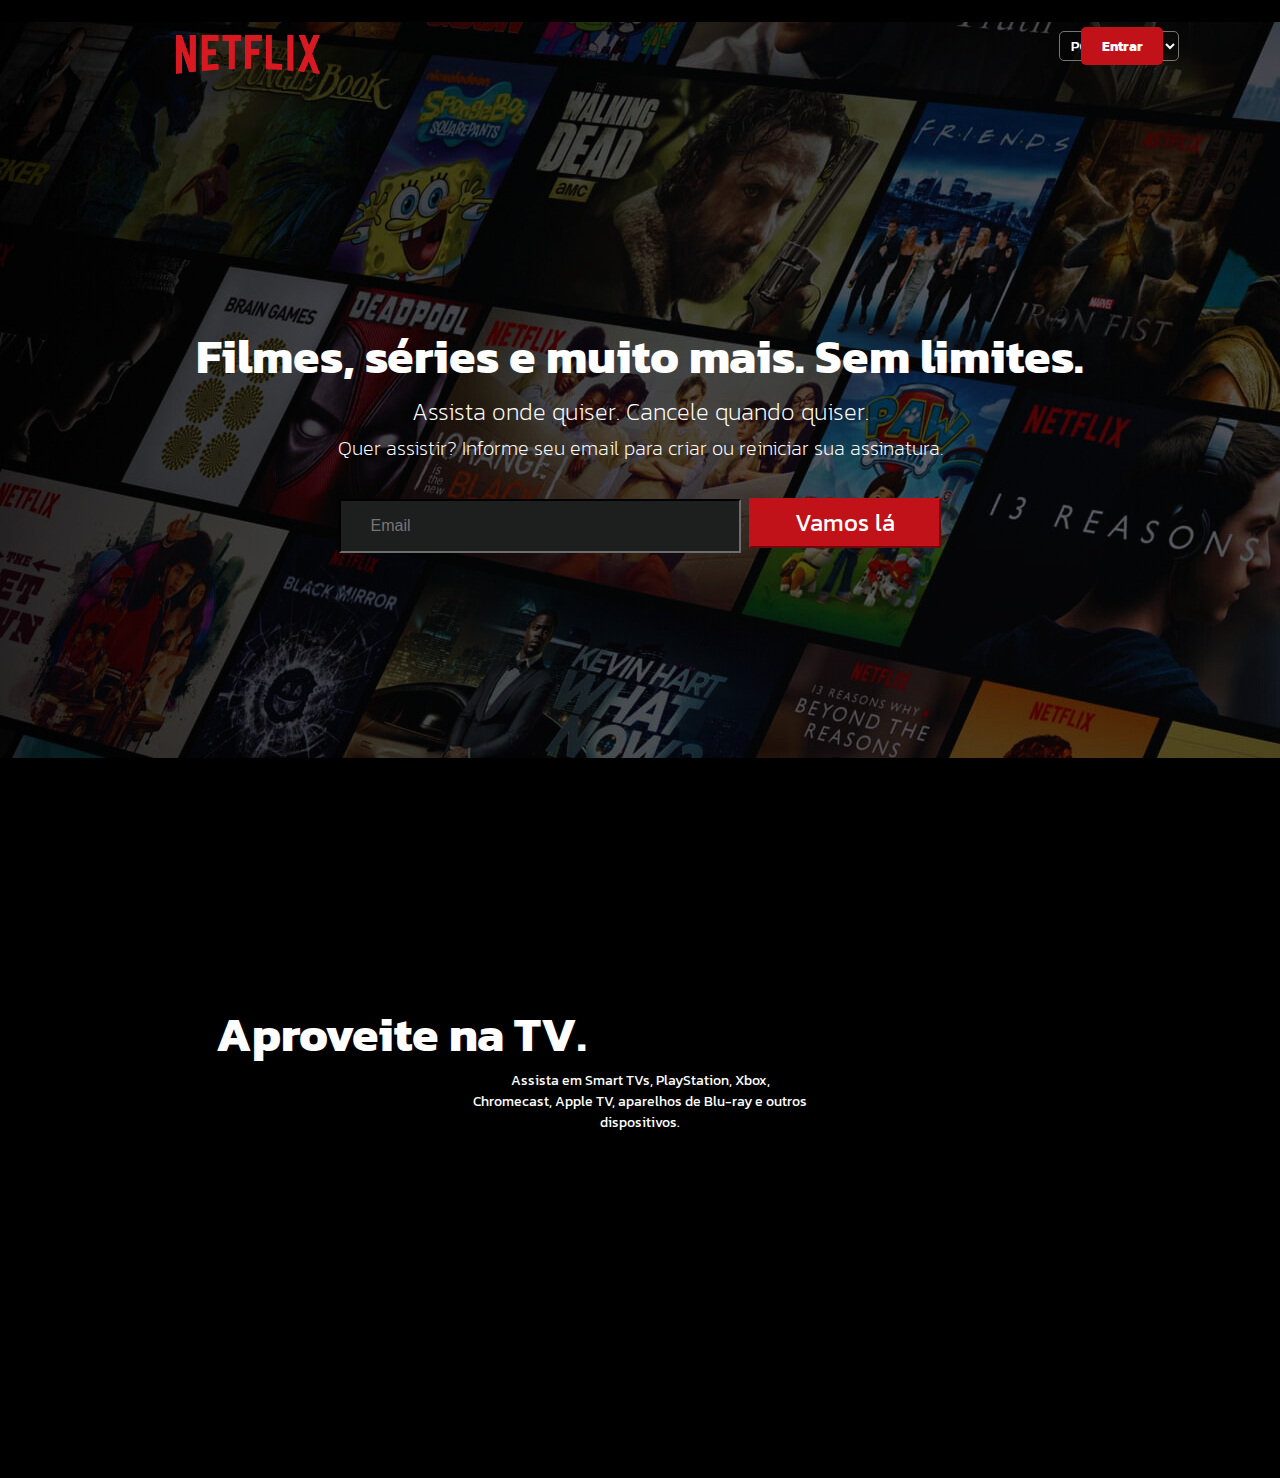
==== index.html @ 1e2030df "Add files via upload" ====
<!DOCTYPE html>
<html lang="en">
<head>
    <meta charset="UTF-8">
    <meta http-equiv="X-UA-Compatible" content="IE=edge">
    <meta name="viewport" content="width=device-width, initial-scale=1.0">
    <title>Document</title>
    <link rel="shortcut icon" href="imagens/favicon.ico" type="image/x-icon">
     <link rel="stylesheet" href="https://cdnjs.cloudflare.com/ajax/libs/font-awesome/6.4.0/css/all.min.css" integrity="sha512-iecdLmaskl7CVkqkXNQ/ZH/XLlvWZOJyj7Yy7tcenmpD1ypASozpmT/E0iPtmFIB46ZmdtAc9eNBvH0H/ZpiBw==" crossorigin="anonymous" referrerpolicy="no-referrer" />
    <link rel="preconnect" href="https://fonts.googleapis.com">
    <link rel="preconnect" href="https://fonts.gstatic.com" crossorigin>
    <link href="https://fonts.googleapis.com/css2?family=Kanit:ital,wght@0,100;0,200;0,400;0,700;0,900;1,800;1,900&family=Merriweather+Sans:wght@700&family=Qwitcher+Grypen&family=Rajdhani:wght@600&display=swap" rel="stylesheet">
     <link rel="stylesheet" href="style.css">
</head>
<body>
     <div id="primeira-parte">
         
            <ul>
                <li><img src="imagens/logo.netflix.png" alt="logo netflix" id="flix"></li>
                <li><div id="portugues">
                    <select name="" id="opções">
                        <option value=""><p> <i class="fa-solid fa-globe"></i> Português</p></option>
                        <option value="">English</option>
                    </select>
                </div></li>
                <li><div id="entrar">
                    <p><strong>Entrar</strong></p>
                </div></li>
            </ul>
         <h1>Filmes, séries e muito mais. Sem limites. </h1>
         <h2>Assista onde quiser. Cancele quando quiser. </h2>
         <h3>Quer assistir? Informe seu email para criar ou reiniciar sua assinatura.</h3>
         <input type="email" name="" id="email" tabindex="-1" placeholder="Email"> <input type="button" value="Vamos lá" placeholder="Vamos lá" id="vamos">
     </div>
    <div id="segunda-parte">
        <h1 id="h12">Aproveite na TV.</h1>
        <p>Assista em Smart TVs, PlayStation, Xbox,<br> Chromecast, Apple TV, aparelhos de Blu-ray e outros <br> dispositivos.</p>

    </div>
    
</body>
</html>
---- style.css ----
@charset "UTF-8";
*{
    padding: 0;
    margin: 0;
}
body{
    
    background-color: black;
    color: #FFFFFF;
    font-family: 'Kanit', sans-serif;
    text-align: center;
}
#primeira-parte{
    background-image: url(imagens/Netflix-Background.jpg) ;
    height: 46em;
}
ul{
    display: flex;
    width: 84%;
    
    align-items: center;
    justify-content: space-between;
    margin-left: 11em;
    margin-top: 1.4em;
}
ul li{
    display: inline-block;
    list-style: none;
    margin: 10 2px;
    margin-top: -10px;
    
}
p{
    color: white;
    font-size: 14px;
    
}
h1{
    text-align: center;
    margin-top: 5em;
    font-size: 48px;
    
}
h2{
    text-align: center;
    margin-top: 0.1em;
    font-size: 24px;
    font-weight: 200;
}
h3{
    font-weight: 200;
    text-align: center;
    font-size: 20px;
    margin: 0.2em;
}
#email{
    margin-top: 2em;
    background-color: #1D1E1E;
    color: #FFFFFF;
    width: 23em;
    height: 50px;
    text-align: initial;
    border-color: #191919;
    font-size: 16px;
    padding-left: 30px;

}
#vamos{
    width: 8em;
    height: 50px;
    margin-left: 0.2em;
    background-color: #C11119;
    font-family: 'Kanit', sans-serif;
    font-weight: 400;
    font-size: 24px;
    color: white;
    border-color: #C11119;
    outline: 0;
    
}

#opções{

        font-weight: bold;
        color: #fff ;
        background: #00000000 ;
        text-transform: uppercase;
        border-radius: 5px;
        width: 9em;
        height: 30px;
        text-align: center;
        margin-left: 50em;
        
}
#entrar{
    background-color: #C11119;
    width: 4em;
    text-align: center;
    height: 20px;
    padding: 9px;
    border-radius: 5px;
    margin-left: -170px;
    
   
}
#entrar:hover{
    background-color: #76090f;
}
#flix{
    width: 9em;
    margin-top: 1.4em;
}
#segunda-parte{
    background-color: #000000;
    height: 30em;
    box-shadow: 15px 15px 15px #000000;
}
#h12{
    text-align: left;
    margin-left: 4.5em;
}
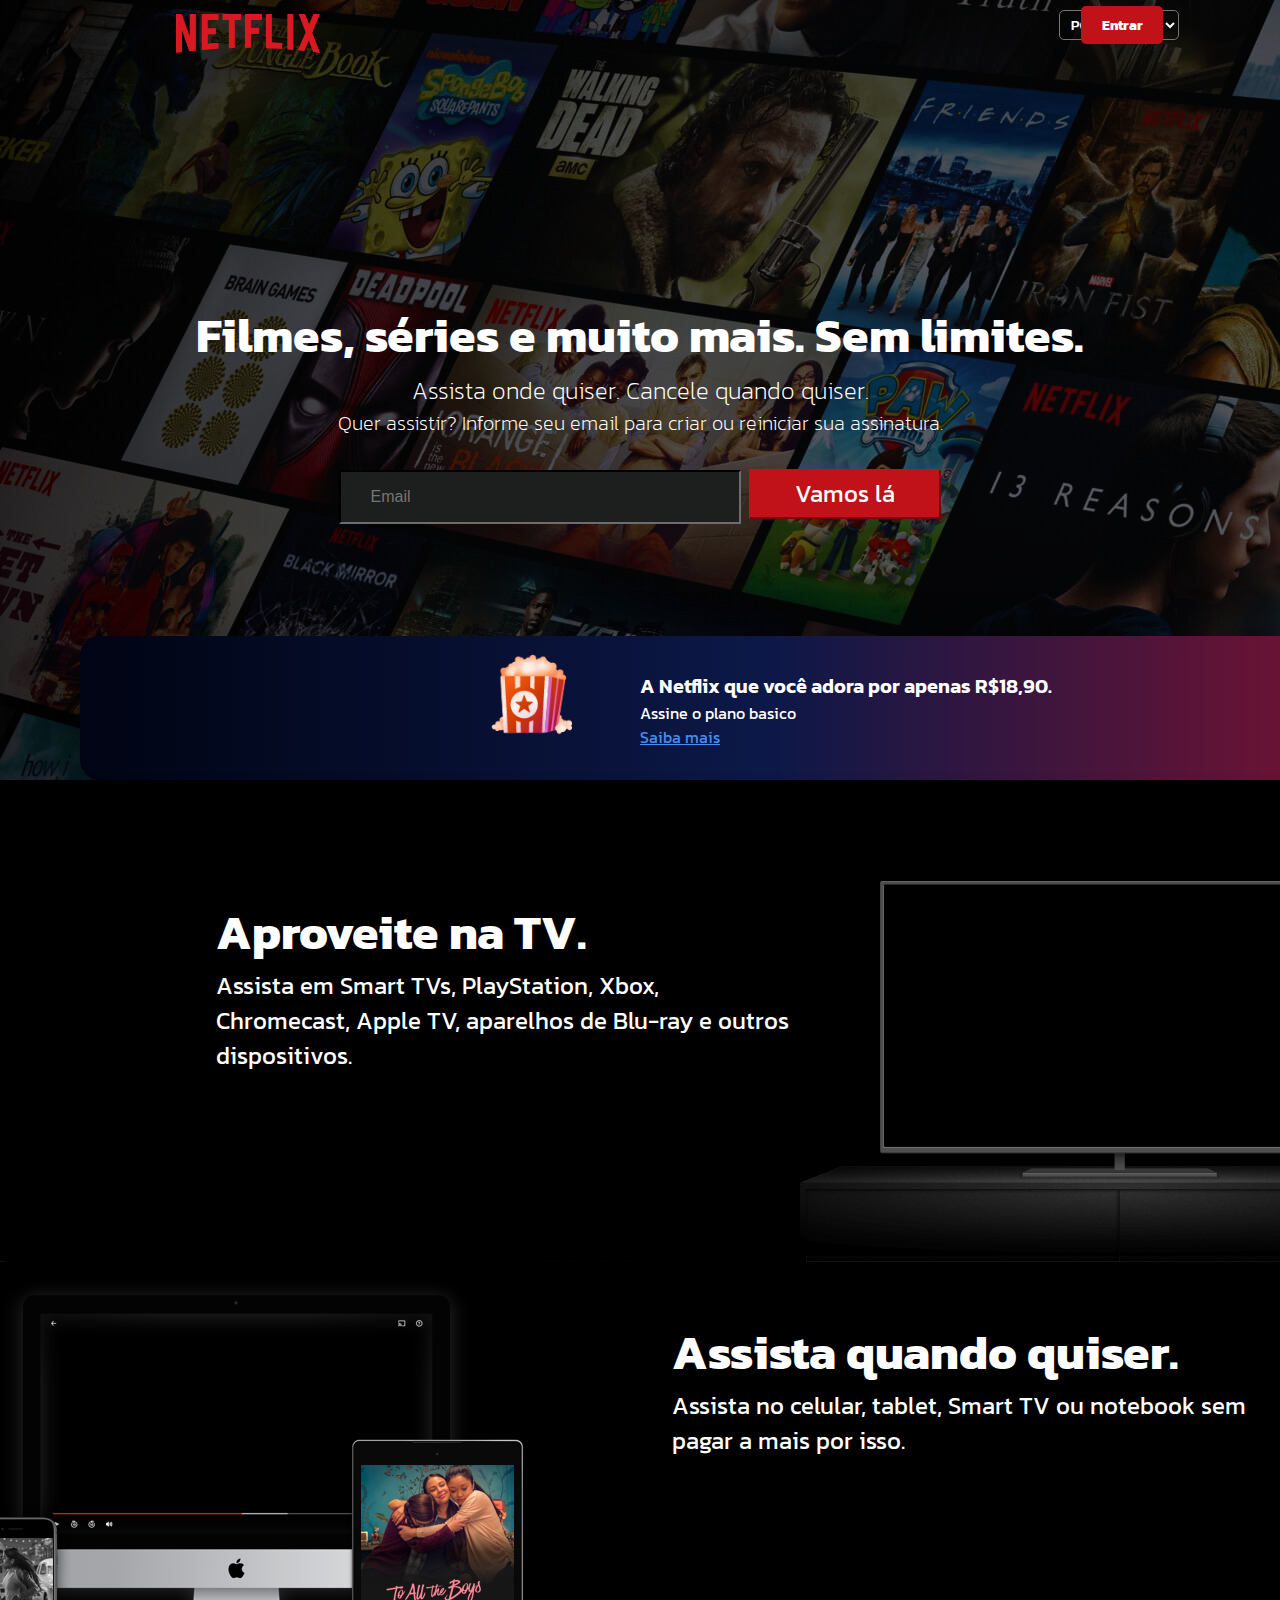
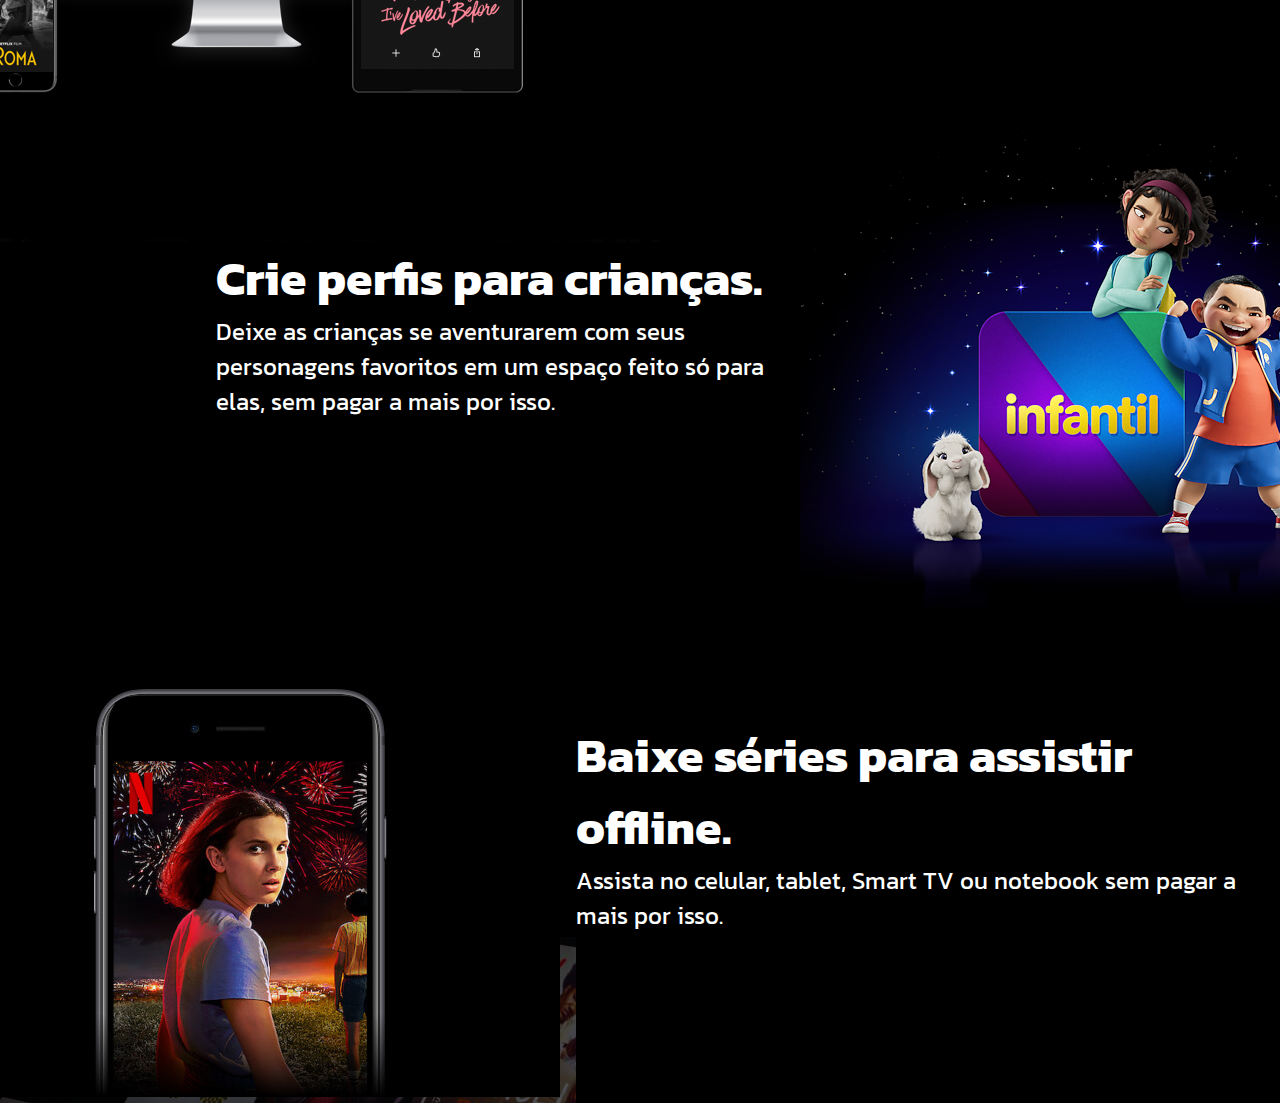
==== commit d99cec11: "Add files via upload" ====
--- a/index.html
+++ b/index.html
@@ -15,28 +15,66 @@
 <body>
      <div id="primeira-parte">
          
-            <ul>
-                <li><img src="imagens/logo.netflix.png" alt="logo netflix" id="flix"></li>
-                <li><div id="portugues">
-                    <select name="" id="opções">
-                        <option value=""><p> <i class="fa-solid fa-globe"></i> Português</p></option>
-                        <option value="">English</option>
-                    </select>
-                </div></li>
-                <li><div id="entrar">
-                    <p><strong>Entrar</strong></p>
-                </div></li>
-            </ul>
-         <h1>Filmes, séries e muito mais. Sem limites. </h1>
-         <h2>Assista onde quiser. Cancele quando quiser. </h2>
-         <h3>Quer assistir? Informe seu email para criar ou reiniciar sua assinatura.</h3>
-         <input type="email" name="" id="email" tabindex="-1" placeholder="Email"> <input type="button" value="Vamos lá" placeholder="Vamos lá" id="vamos">
-     </div>
-    <div id="segunda-parte">
-        <h1 id="h12">Aproveite na TV.</h1>
-        <p>Assista em Smart TVs, PlayStation, Xbox,<br> Chromecast, Apple TV, aparelhos de Blu-ray e outros <br> dispositivos.</p>
-
+             <section>
+                 <div >
+         
+                        <ul>
+                            <li><img src="imagens/logo.netflix.png" alt="logo netflix" id="flix"></li>
+                            <li><div id="portugues">
+                                <select name="" id="opções">
+                                    <option value=""><p> <i class="fa-solid fa-globe"></i> Português</p></option>
+                                    <option value="">English</option>
+                                </select>
+                            </div></li>
+                            <li><div id="entrar">
+                                <p><strong>Entrar</strong></p>
+                            </li>
+                        </ul>
+                    </div>
+             </section>
+             <section>
+                 <div>
+                     <h1 id="filmes">Filmes, séries e muito mais. Sem limites. </h1>
+                     <h2 id="assista">Assista onde quiser. Cancele quando quiser. </h2>
+                     <h3 id="assinatura">Quer assistir? Informe seu email para criar ou reiniciar sua assinatura.</h3>
+                     <input type="email" name="" id="email" tabindex="-1" placeholder="Email"> <input type="button" value="Vamos lá" placeholder="Vamos lá" id="vamos">
+                 </div>
+             </section>
+             <section>
+            </div>
+            <div id="promoçao">
+         
+                <div id="">
+                    <img src="imagens/pípoca.png" alt="pipoca" id="popcorn"> <h2 class="textpromo">A Netflix que você adora por apenas R$18,90.</h1>
+                     <h2 class="textpromo2">Assine o plano basico</h2>
+                     <h2 class="textpromo2"><a href="" id="saiba">Saiba mais</a></h2>
+                </div>
+            </div>
+     
+     </section >
     </div>
+       
+            <div id="segunda-parte">
+                <h1 class="h12">Aproveite na TV.</h1>
+                <p class="p2">Assista em Smart TVs, PlayStation, Xbox,<br> Chromecast, Apple TV, aparelhos de Blu-ray e outros <br> dispositivos.</p>
+                <img src="imagens/tv.png" alt="tv" id="tv">
+            </div>
+            <hr>
     
+            <div id="terceira-parte">
+                <img src="imagens/device-pile.png" alt="tv" id="devices">
+                <h1 class="h12 devicesh1 ">Assista quando quiser.</h1>
+                <p class="p2 devices">Assista no celular, tablet, Smart TV ou notebook sem pagar a mais por isso.</p>
+            </div>
+            <div id="quarta-parte">
+                <h1 class="h12">Crie perfis para crianças.</h1>
+                <p class="p2">Deixe as crianças se aventurarem com seus <br> personagens favoritos em um espaço feito só para <br> elas, sem pagar a mais por isso.</p>
+                <img src="imagens/infantil.png" alt="tv" id="tv" class="infantil">
+            </div>
+            <div id="quinta-parte">
+                <img src="imagens/mobile-0819.jpg" alt="tv" id="mobile">
+                <h1 class="h1-mobile">Baixe séries para assistir <br> offline.</h1>
+                <p class="p-mobile">Assista no celular, tablet, Smart TV ou notebook sem pagar a mais por isso.</p>
+            </div>
 </body>
 </html>--- a/style.css
+++ b/style.css
@@ -5,14 +5,15 @@
 }
 body{
     
-    background-color: black;
+    background-color: #232323;
     color: #FFFFFF;
     font-family: 'Kanit', sans-serif;
     text-align: center;
+    background-image: url(imagens/Netflix-Background.jpg) ;
 }
 #primeira-parte{
-    background-image: url(imagens/Netflix-Background.jpg) ;
-    height: 46em;
+    margin-top: -1.3em;
+
 }
 ul{
     display: flex;
@@ -37,22 +38,29 @@
 }
 h1{
     text-align: center;
+   
+    font-size: 48px;
+    
+}
+#filmes{
     margin-top: 5em;
-    font-size: 48px;
-    
 }
 h2{
     text-align: center;
+    
+    font-size: 24px;
+    font-weight: 200;
+}
+#assista{
     margin-top: 0.1em;
-    font-size: 24px;
-    font-weight: 200;
 }
 h3{
     font-weight: 200;
     text-align: center;
     font-size: 20px;
-    margin: 0.2em;
-}
+    
+}
+
 #email{
     margin-top: 2em;
     background-color: #1D1E1E;
@@ -110,12 +118,110 @@
     width: 9em;
     margin-top: 1.4em;
 }
+#promoçao{
+      background-color: #00000000;
+      background-image: linear-gradient(90deg,  #000413, #0C1848, #89112D);
+      margin-top: 7em;
+      height: 9em;
+      width: 86em;
+      text-align: center;
+      margin-left: 5em;
+      box-shadow: 20px 50px 80px black;
+      border-radius: 20px;
+}
+#saiba{
+    color: #448EF4;
+}
+.textpromo{
+    margin-top: -4em;
+    text-align: left;
+    margin-left: 28em;
+    font-size: 20px;
+    font-weight: 600;
+}
+.textpromo2{
+    text-align: left;
+    margin-left: 35em;
+    font-weight: 100;
+    font-size: 16px;
+    font-weight: 400;
+}
+#popcorn{
+    width: 8em;
+    margin-left: -30em;
+    margin-top: -16px;
+}
 #segunda-parte{
     background-color: #000000;
     height: 30em;
     box-shadow: 15px 15px 15px #000000;
-}
-#h12{
+    position:absolute;
+    width: 100%;
+}
+.h12{
     text-align: left;
     margin-left: 4.5em;
-}+    margin-top: 2.4em;
+
+}
+.p2{
+    text-align: left;
+    margin-left: 9em;
+    font-size: 24px;
+}
+#tv{
+    margin-left: 50em;
+    margin-top: -18em;
+}
+#dowm{
+
+    background-color: #232323;
+}
+#terceira-parte{
+    background-color: black;
+    height: 36em;
+    box-shadow: 15px 15px 15px #000000;
+    width: 100%;
+    margin-top: 30em;
+}
+#devices{
+    text-align: left;
+    margin-left: -50em;
+   
+}
+.devicesh1{
+    margin-top: -9em;
+    margin-left: 14em;
+    
+}
+.devices{
+    margin-left: 28em;
+}
+#quarta-parte{
+    margin-top: -7em;
+    background-color: black;
+    
+}
+.infantil{
+    margin-left: 400em;
+}
+#quinta-parte{
+    background-color: #000000;
+    height: 20em;
+
+}
+.h1-mobile{
+    text-align: left; 
+    margin-left: 12em;
+    margin-top: -8em;  
+}
+.p-mobile{
+    text-align: left;
+    margin-left: 24em;
+    font-size: 24px;
+    background-color: #000000;
+    height: 240px;
+}
+#mobile{
+    margin-left: -50em;
+}
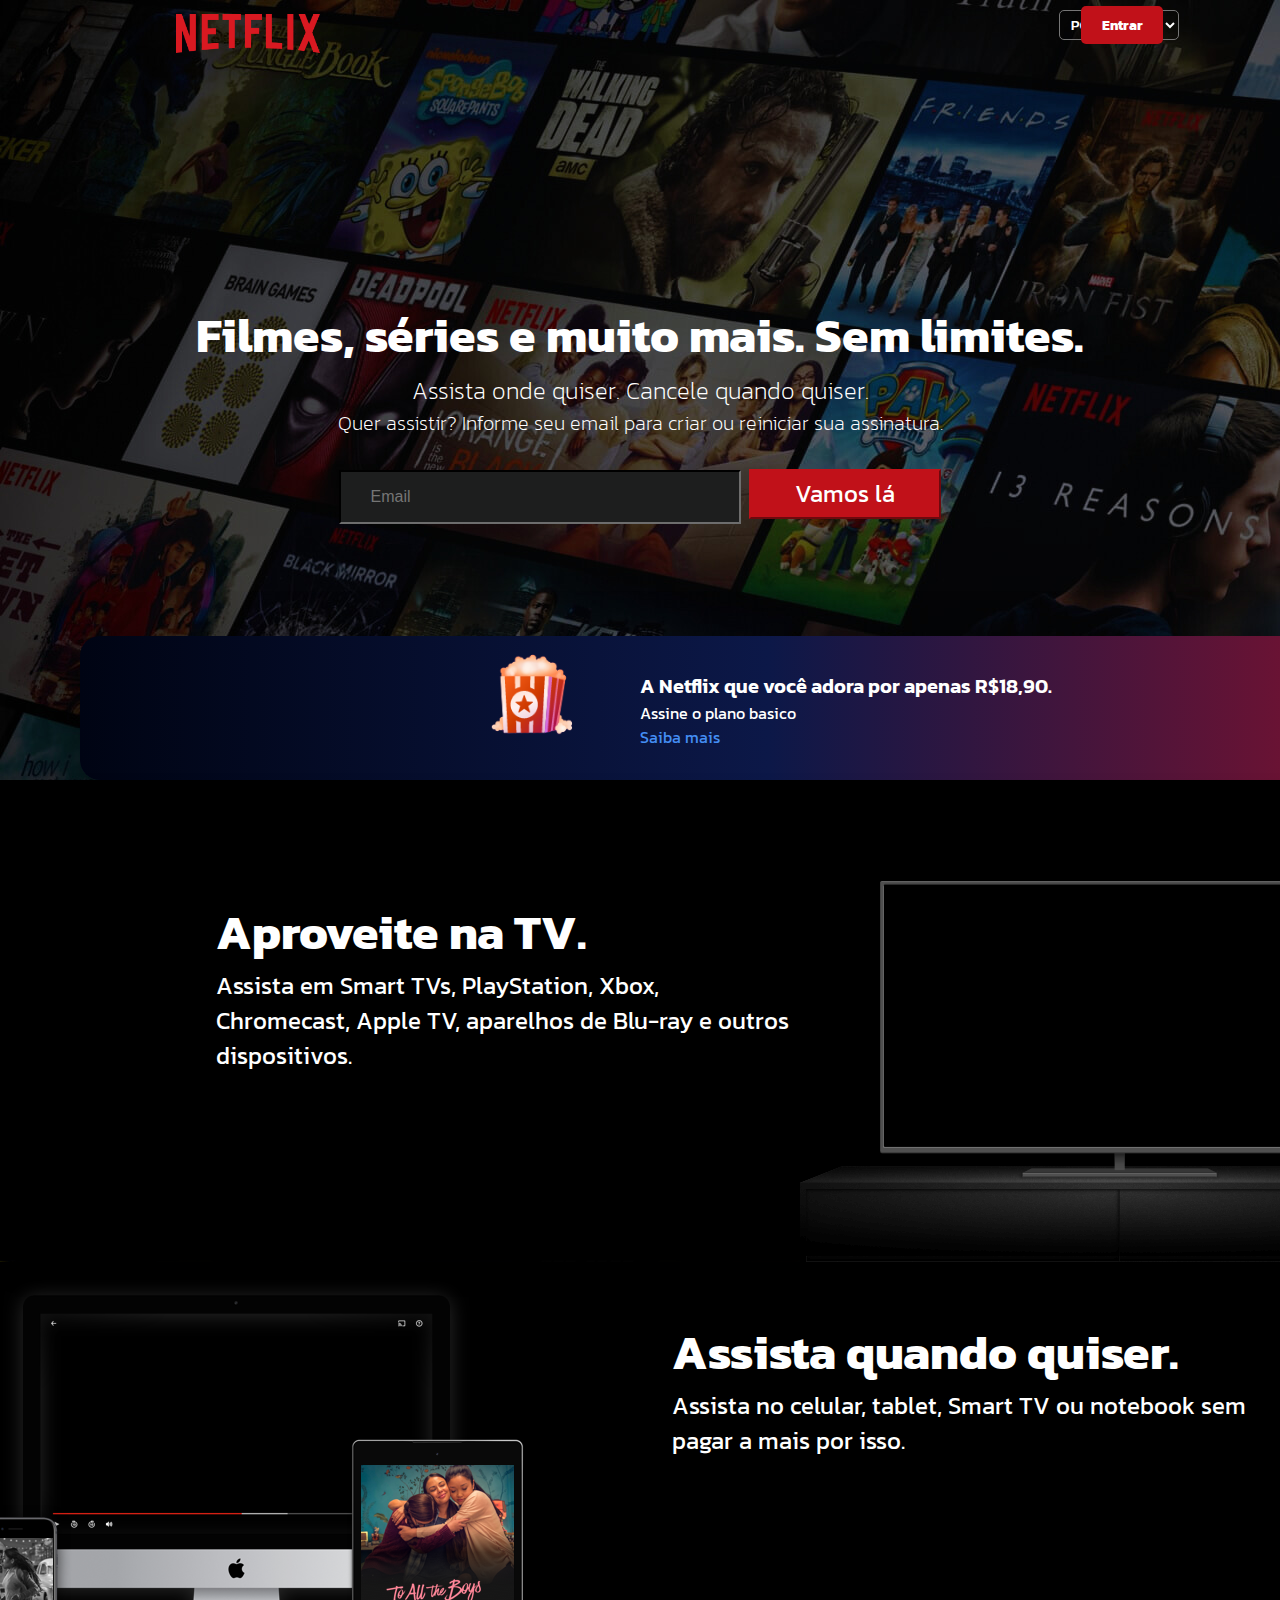
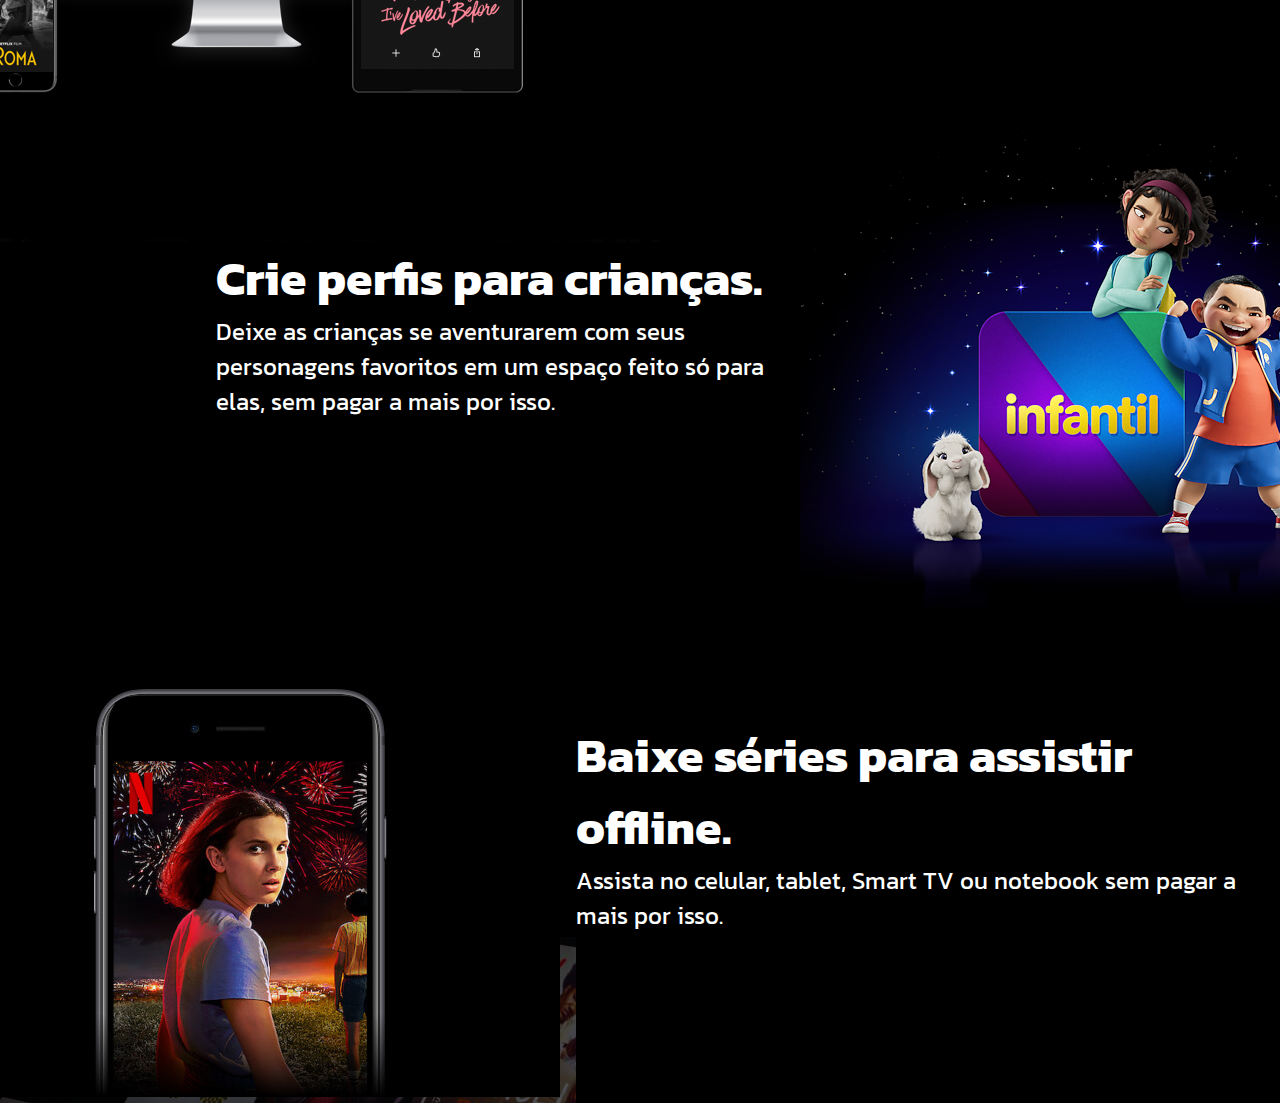
==== commit 064c094e: "Add files via upload" ====
--- a/index.html
+++ b/index.html
@@ -4,7 +4,7 @@
     <meta charset="UTF-8">
     <meta http-equiv="X-UA-Compatible" content="IE=edge">
     <meta name="viewport" content="width=device-width, initial-scale=1.0">
-    <title>Document</title>
+    <title>Netflix</title>
     <link rel="shortcut icon" href="imagens/favicon.ico" type="image/x-icon">
      <link rel="stylesheet" href="https://cdnjs.cloudflare.com/ajax/libs/font-awesome/6.4.0/css/all.min.css" integrity="sha512-iecdLmaskl7CVkqkXNQ/ZH/XLlvWZOJyj7Yy7tcenmpD1ypASozpmT/E0iPtmFIB46ZmdtAc9eNBvH0H/ZpiBw==" crossorigin="anonymous" referrerpolicy="no-referrer" />
     <link rel="preconnect" href="https://fonts.googleapis.com">
@@ -19,7 +19,7 @@
                  <div >
          
                         <ul>
-                            <li><img src="imagens/logo.netflix.png" alt="logo netflix" id="flix"></li>
+                            <li><a href="index.html"><img src="imagens/logo.netflix.png" alt="logo netflix" id="flix"></a></li>
                             <li><div id="portugues">
                                 <select name="" id="opções">
                                     <option value=""><p> <i class="fa-solid fa-globe"></i> Português</p></option>
@@ -27,7 +27,9 @@
                                 </select>
                             </div></li>
                             <li><div id="entrar">
-                                <p><strong>Entrar</strong></p>
+                                <a href="entrar.html">
+                                    <p><strong>Entrar</strong></p>
+                                </a>
                             </li>
                         </ul>
                     </div>
--- a/style.css
+++ b/style.css
@@ -111,6 +111,10 @@
     
    
 }
+a{
+    color: white;
+    text-decoration: none;
+}
 #entrar:hover{
     background-color: #76090f;
 }
